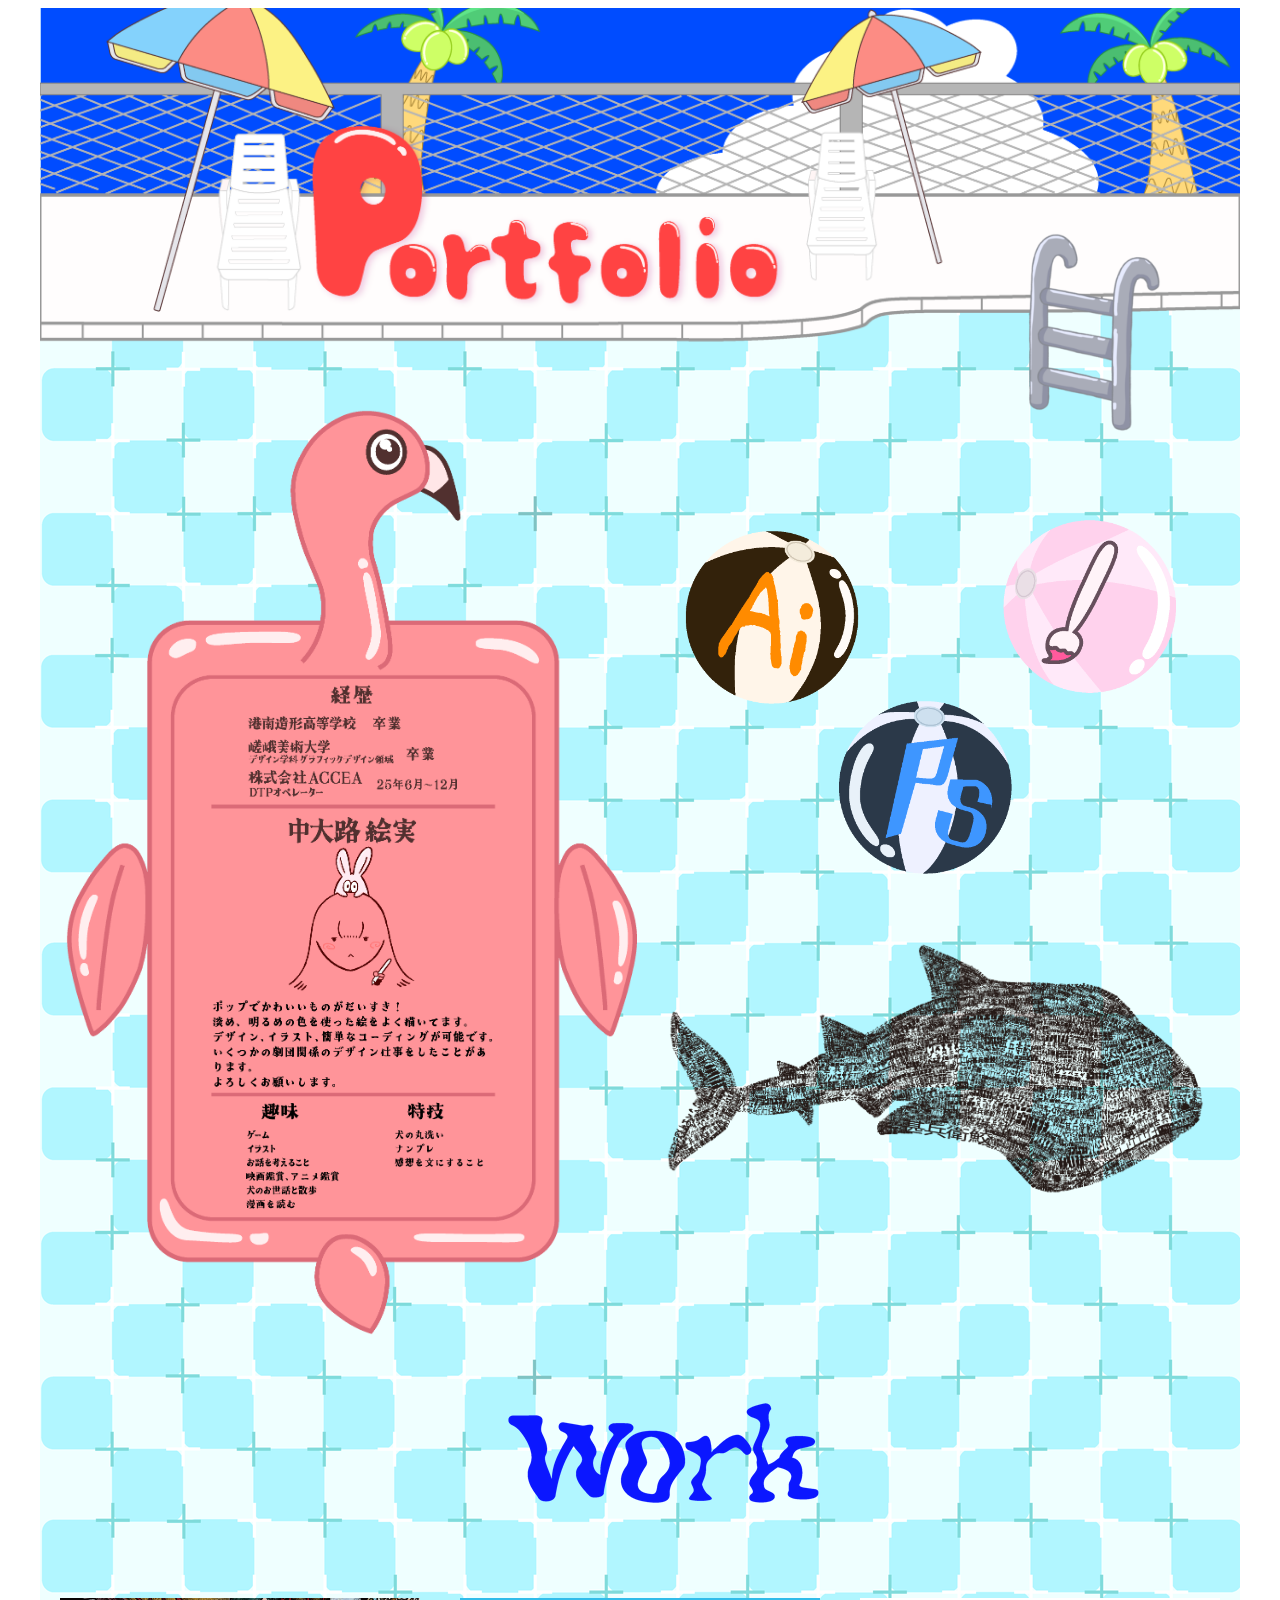
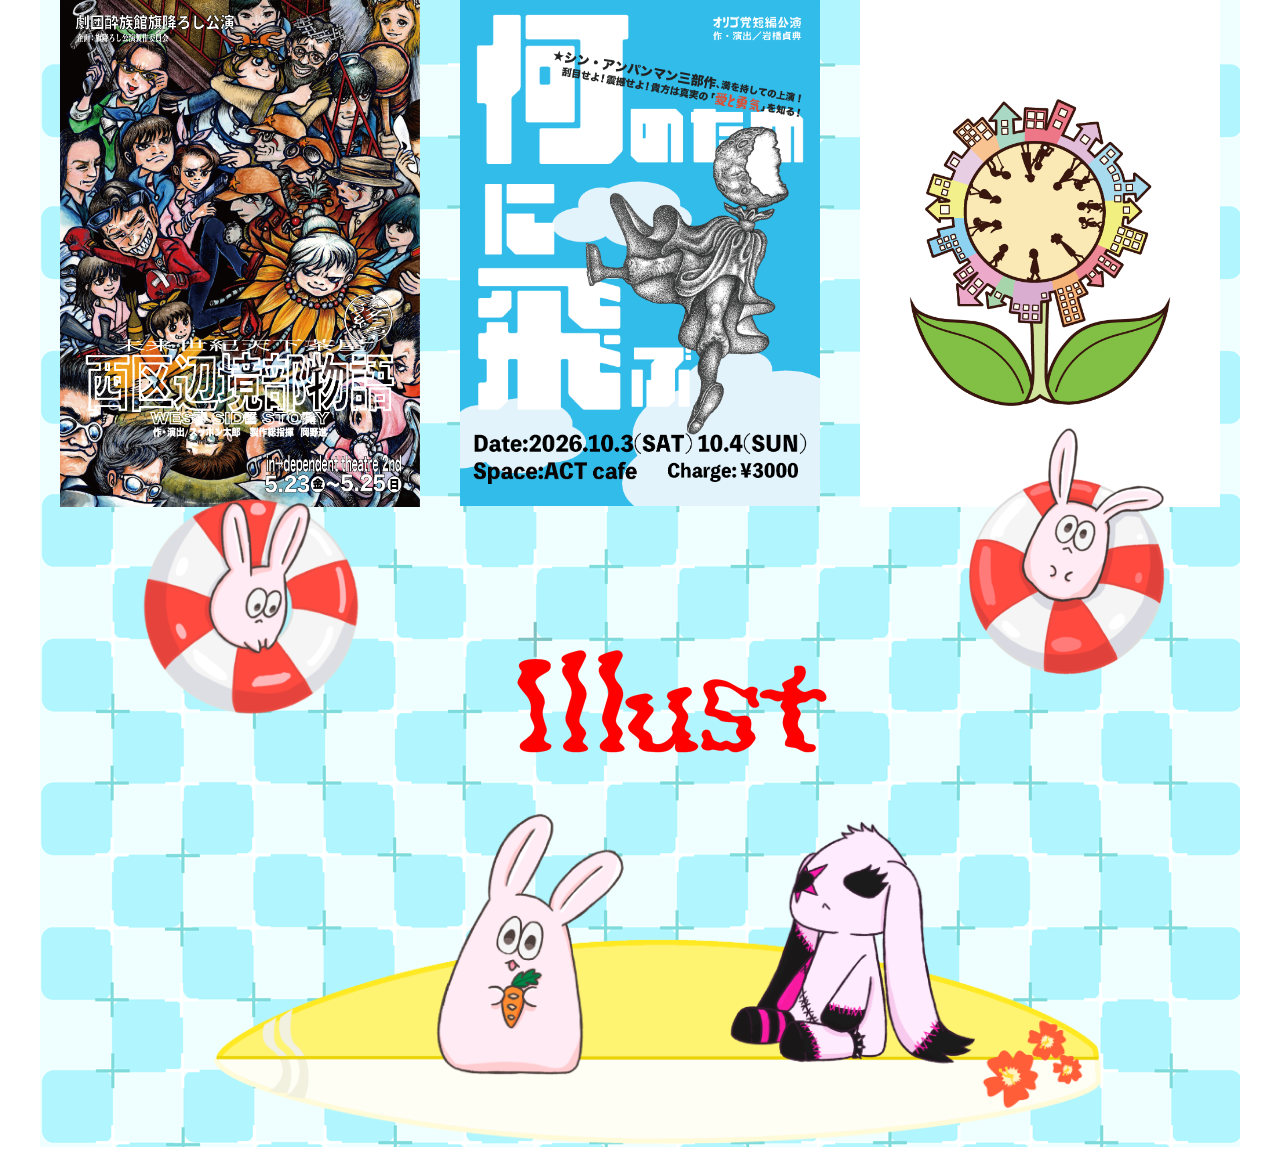
==== portfolio-site/index.html @ 270bdb4b "Add files via upload" ====
<html>

  <head>
  
    <meta charset="UTF-8">
    <link rel="stylesheet" href="p-style.css">
    <link rel="stylesheet" href="p-text.css">
    <meta name="viewport" content="width=device-width,initial-scale=1,maximum-scale=1,user-scalable=no">
    
    <title>中大路絵実のポートフォリオサイト</title>
    
  </head>

  <body>
    
    <div class="base">
      <div class="full">
      <div class="body">
      </div>
    
        <div class="box1">
          <img src="トップ画.png" width="100%">
          <div style="position:relative;">
            <div style="position:absolute; top:-125px; right:55px;">
              <img src="トップイラスト.PNG" width="200px">
            </div>
          </div>
        </div>
      
      <div class="box2">
        <img src="プロフ.png" width="110%">
      </div>
      
      <div class="box3">
        <div class="box4">
          <div style="position:relative;">
            <div style="position:absolute; top:50px; left:40px;">
            <img src="スキル1.png" width="180px">
            </div>
            
            <div style="position:absolute; top:220px; left:195px;">
            <img src="スキル2.png" width="180px">
            </div>
            
            <div style="position:absolute; top:40px; right:40px;">
            <img src="スキル3.png" width="180px">
            </div>
            
          </div>
        </div>
        
        <div class="box5">
          <img src="卒制透.png" width="100%">
        </div>
        
      </div>

      <div style="clear:both;">
      </div>
      
      <div class="box6">
        <img src="ロゴデザイン1.png" width="100%">
      </div>
      
      <div style="clear:both;">
      </div>
      
      <div class="box7">
        <img src="本チラシ.png" width="100%">
      </div>
      <div class="box8">
        <img src="オリゴ党.png" width="100%">
      </div>
      <div class="box9">
        <img src="ロゴマーク1.png" width="100%">
      </div>
      
      <div style="clear:both;">
      </div>
      
      <div style="position:relative;">
          <div style="position:absolute; bottom:-190px; left:100px;">
          <img src="WEB用イラスト1.PNG" width="220px" height="220px">
          </div>
          <div style="position:absolute; bottom:-150px; right:50px;">
          <img src="WEB用イラスト2.PNG" width="250px" height="250px">
          </div>
      </div>
      
      <div class="box10">
        <img src="ロゴデザイン2.png" width="100%">
      </div>
      
      <div style="clear:both;">
      </div>
      
      <div class="box11">
        <img src="イラスト.png" width="100%">
      </div>
    
    </div>
    </div>
    
  </body>
  
</html>
---- portfolio-site/p-style.css ----
.base{
	width:1200;
	margin:0 auto;
	background-image:url("背景透.png");
}

.full{
	width:100%;
}

.box1{
	box-sizing:border-box;
	width:1200px;
	height:350px;
	background-color:rgba(0,0,0,0);
}

.box2{
	box-sizing:border-box;
	width:530px;
	height:800px;
	margin-top:40px;
	margin-left:20px;
	margin-right:20px;
	margin-bottom:20px;
	background-color:rgba(0,0,0,0);
	float:left;
}

.box3{
	box-sizing:border-box;
	width:600px;
	height:800px;
	margin-top:120px;
	margin-left:20px;
	margin-bottom:20px;
	background-color:rgba(0,0,0,0);
	float:right;
}

.box4{
	box-sizing:border-box;
	width:580px;
	height:380px;
	margin-right:20px;
	background-color:rgba(0,0,0,0);
	border-radius:30px
}

.box5{
	box-sizing:border-box;
	width:580px;
	height:380px;
	margin-top:40px;
	margin-right:20px;
	background-color:rgba(0,0,0,0);
}

.box6{
	box-sizing:border-box;
	width:350px;
	height:150px;
	margin-top:80px;
	margin-left:450px;
	background-color:rgba(0,0,0,0);
	float:left;
}

.box7{
	box-sizing:border-box;
	width:360px;
	height:509px;
	margin-top:70px;
	margin-left:20px;
	margin-right:20px;
	margin-bottom:20px;
	background-color:rgba(0,0,0,0);
	overflow:hidden;
	float:left;
}

.box8{
	box-sizing:border-box;
	width:360px;
	height:509px;
	margin-top:70px;
	margin-left:20px;
	margin-right:20px;
	margin-bottom:20px;
	background-color:rgba(0,0,0,0);
	overflow:hidden;
	float:left;
}

.box9{
	box-sizing:border-box;
	width:360px;
	height:509px;
	margin-top:70px;
	margin-left:20px;
	margin-right:20px;
	margin-bottom:20px;
	background-color:rgba(0,0,0,0);
	overflow:hidden;
	float:left;
}

.box10{
	box-sizing:border-box;
	width:350px;
	height:150px;
	margin-top:100px;
	margin-left:450px;
	background-color:rgba(0,0,0,0);
	float:left;
}

.box11{
	box-sizing:border-box;
	width:1100px;
	height:350px;
	margin-top:20px;
	margin-left:50px;
	margin-right:50px;
	background-color:rgba(0,0,0,0);
}
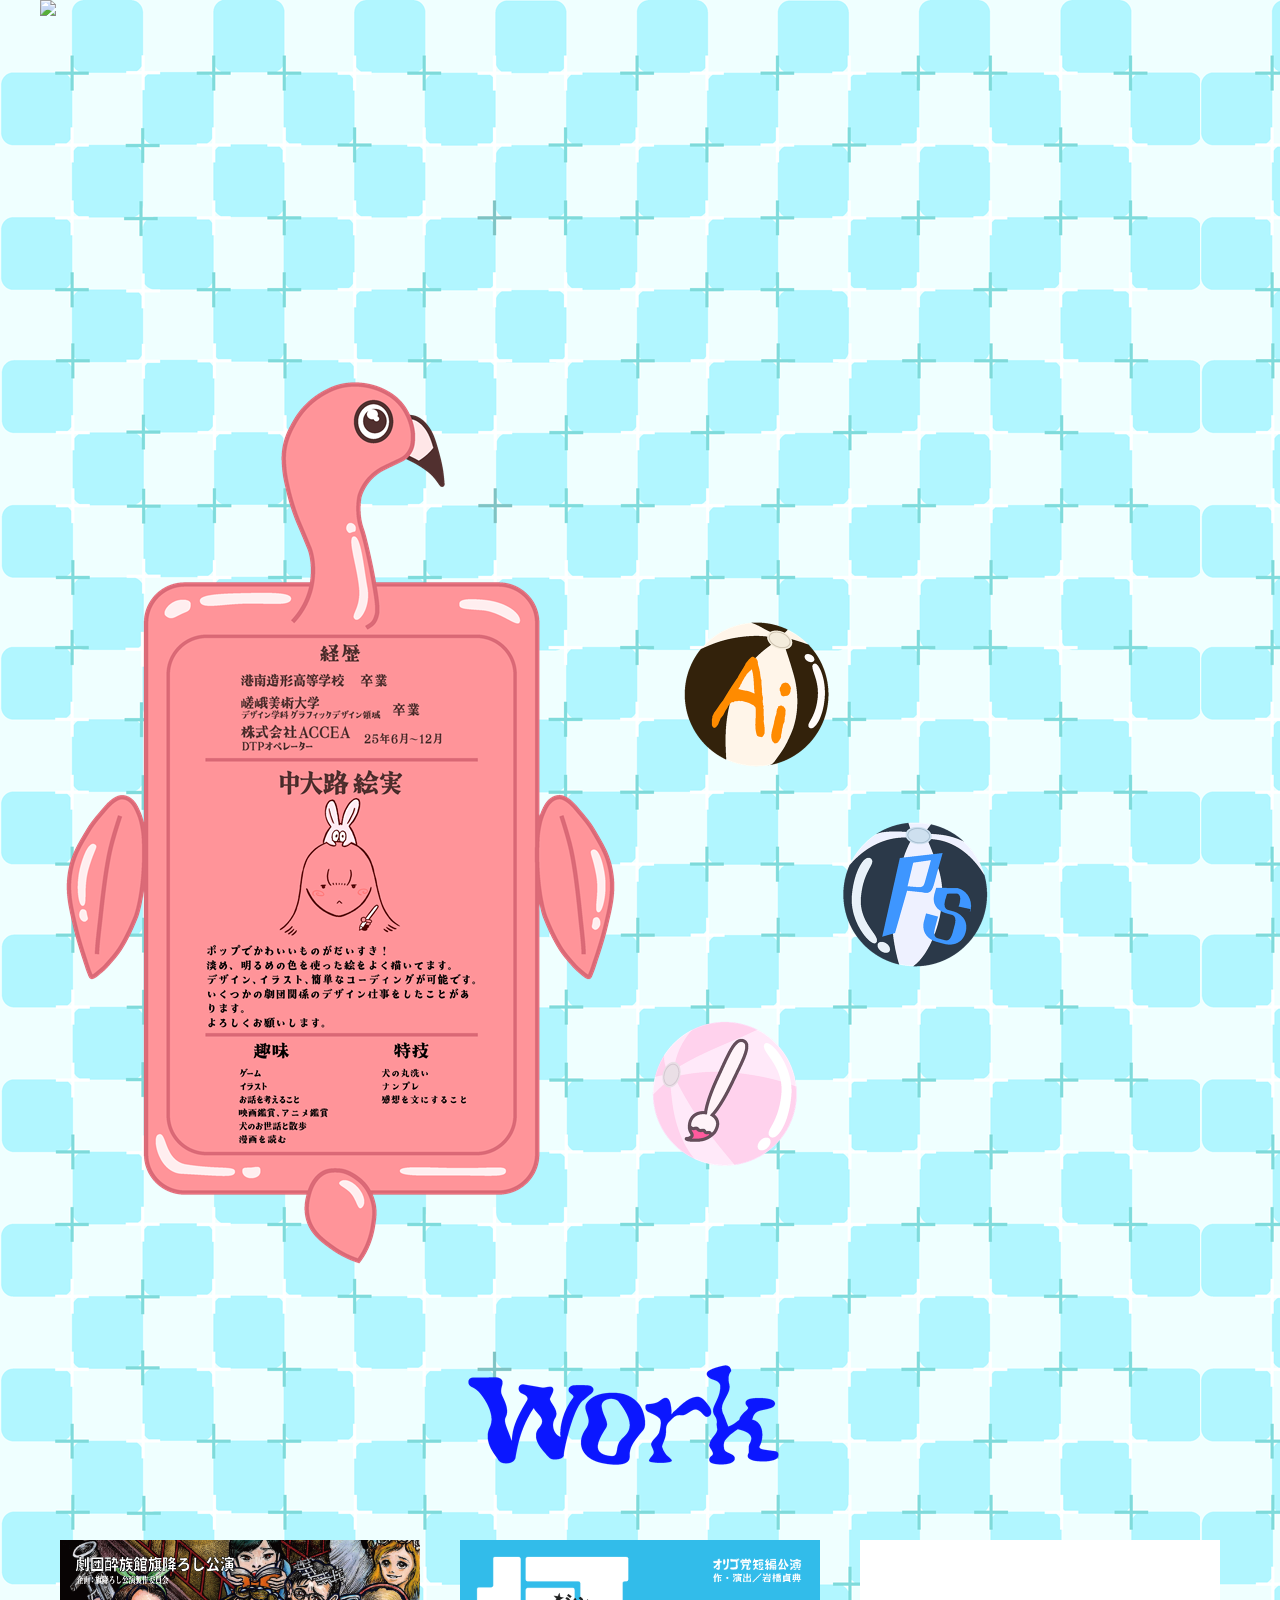
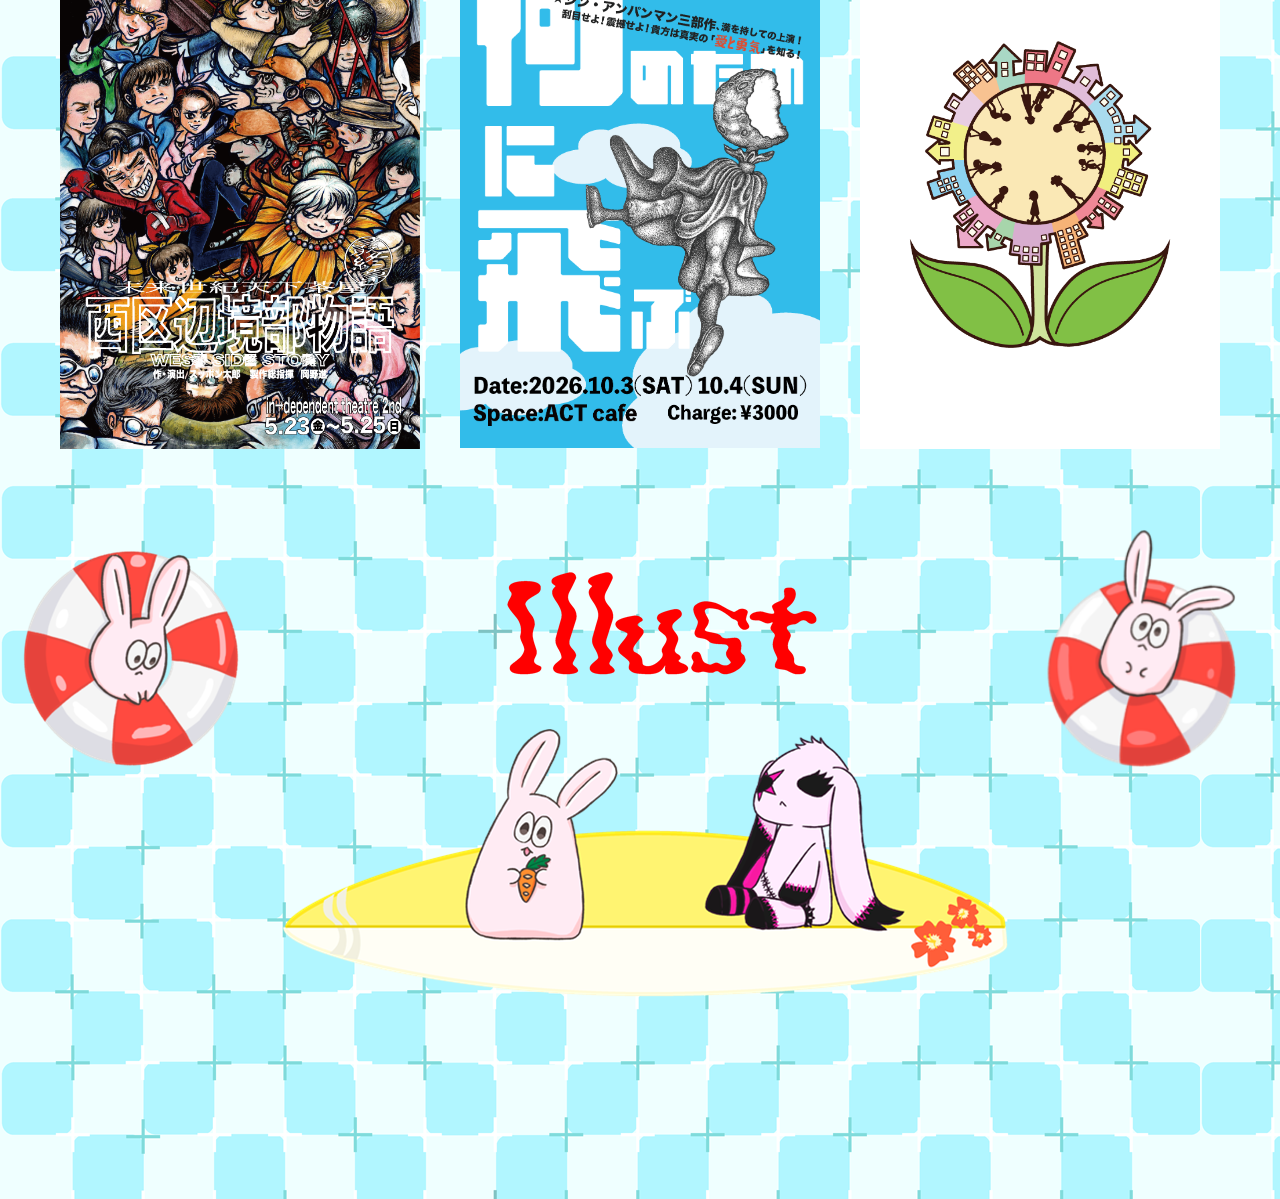
==== commit 7b43bed3: "Add files via upload" ====
--- a/portfolio-site/index.html
+++ b/portfolio-site/index.html
@@ -1,106 +1,135 @@
 <html>
 
-  <head>
-  
-    <meta charset="UTF-8">
-    <link rel="stylesheet" href="p-style.css">
-    <link rel="stylesheet" href="p-text.css">
-    <meta name="viewport" content="width=device-width,initial-scale=1,maximum-scale=1,user-scalable=no">
-    
-    <title>中大路絵実のポートフォリオサイト</title>
-    
-  </head>
 
-  <body>
-    
-    <div class="base">
-      <div class="full">
-      <div class="body">
-      </div>
-    
-        <div class="box1">
-          <img src="トップ画.png" width="100%">
-          <div style="position:relative;">
-            <div style="position:absolute; top:-125px; right:55px;">
-              <img src="トップイラスト.PNG" width="200px">
-            </div>
-          </div>
-        </div>
-      
-      <div class="box2">
-        <img src="プロフ.png" width="110%">
-      </div>
-      
-      <div class="box3">
-        <div class="box4">
-          <div style="position:relative;">
-            <div style="position:absolute; top:50px; left:40px;">
-            <img src="スキル1.png" width="180px">
-            </div>
-            
-            <div style="position:absolute; top:220px; left:195px;">
-            <img src="スキル2.png" width="180px">
-            </div>
-            
-            <div style="position:absolute; top:40px; right:40px;">
-            <img src="スキル3.png" width="180px">
-            </div>
-            
-          </div>
-        </div>
-        
-        <div class="box5">
-          <img src="卒制透.png" width="100%">
-        </div>
-        
-      </div>
+	<head>
 
-      <div style="clear:both;">
-      </div>
-      
-      <div class="box6">
-        <img src="ロゴデザイン1.png" width="100%">
-      </div>
-      
-      <div style="clear:both;">
-      </div>
-      
-      <div class="box7">
-        <img src="本チラシ.png" width="100%">
-      </div>
-      <div class="box8">
-        <img src="オリゴ党.png" width="100%">
-      </div>
-      <div class="box9">
-        <img src="ロゴマーク1.png" width="100%">
-      </div>
-      
-      <div style="clear:both;">
-      </div>
-      
-      <div style="position:relative;">
-          <div style="position:absolute; bottom:-190px; left:100px;">
-          <img src="WEB用イラスト1.PNG" width="220px" height="220px">
-          </div>
-          <div style="position:absolute; bottom:-150px; right:50px;">
-          <img src="WEB用イラスト2.PNG" width="250px" height="250px">
-          </div>
-      </div>
-      
-      <div class="box10">
-        <img src="ロゴデザイン2.png" width="100%">
-      </div>
-      
-      <div style="clear:both;">
-      </div>
-      
-      <div class="box11">
-        <img src="イラスト.png" width="100%">
-      </div>
-    
-    </div>
-    </div>
-    
-  </body>
-  
+		<meta charset="UTF-8">
+		<link rel="stylesheet" href="p-style.css">
+		<meta name="viewport" content="width=device-width,initial-scale=1,maximum-scale=1,user-scalable=no">
+
+		<title>ポートフォリオ</title>
+
+	</head>
+
+	<body>
+
+
+		<div class="page">
+
+
+			<div class="top">
+
+				<img src="トップ画.png">
+
+				<div style="position:relative;">
+
+					<div style="position:absolute; top:-280px; right:-300px;">
+
+						<img src="トップイラスト.PNG" width="220" height="220">
+
+					</div>
+
+				</div>
+
+			</div>
+
+
+			<div class="profile">
+
+				<img src="プロフ.png">
+
+			</div>
+
+				<div class="skill">
+
+					<div class="skill1">
+
+								<img class="skill-img1" src="スキル1.png">
+
+								<img class="skill-img2" src="スキル2.png">
+
+								<img class="skill-img3" src="スキル3.png">
+
+					</div>
+
+				</div>
+				<div style="clear:both;"></div>
+
+
+			<div class="logo1">
+
+				<img src="ロゴデザイン1.png">
+
+			</div>
+			<div style="clear:both;"></div>
+
+
+			<div class="work">
+
+				<div class="work1">
+
+					<img src="本チラシ.png">
+
+				</div>
+
+				<div class="work2">
+
+					<img src="オリゴ党.png">
+
+				</div>
+
+				<div class="work3">
+
+					<img src="ロゴマーク1.png">
+
+				</div>
+
+			</div>
+			<div style="clear:both;"></div>
+
+
+			<div style="position:relative;">
+
+				<div style="position:absolute; bottom:-300px; left:-20px;">
+
+					<img src="WEB用イラスト1.PNG "width="220" height="220">
+
+				</div>
+
+				<div style="position:absolute; bottom:-300px; right:-20px;">
+
+					<img src="WEB用イラスト2.PNG "width="240" height="240">
+
+				</div>
+
+			</div>
+
+
+			<div class="logo2">
+
+				<img src="ロゴデザイン2.png">
+
+			</div>
+			<div style="clear:both;"></div>
+
+
+			<div class="illust">
+
+				<img src="イラスト.png">
+
+			</div>
+
+		</div>
+
+
+	<script>
+
+	
+
+	</script>
+
+
+	</body>
+
+
 </html>
--- a/portfolio-site/p-style.css
+++ b/portfolio-site/p-style.css
@@ -1,126 +1,139 @@
-.base{
-	width:1200;
-	margin:0 auto;
+body{
+	margin:0;
+	width:100%;
 	background-image:url("背景透.png");
 }
 
-.full{
-	width:100%;
+img{
+	max-width:100%;
+	height:auto;
 }
 
-.box1{
+.page{
+	width:100%;
+	max-width:1200px;
+	margin:0 auto;
 	box-sizing:border-box;
-	width:1200px;
+}
+
+.top{
+	box-sizing:border-box;
+	width:100%;
+	max-width:1200px;
 	height:350px;
 	background-color:rgba(0,0,0,0);
 }
 
-.box2{
+.profile{
 	box-sizing:border-box;
-	width:530px;
-	height:800px;
-	margin-top:40px;
-	margin-left:20px;
-	margin-right:20px;
-	margin-bottom:20px;
+	width:560px;
+	height:900px;
+	margin:20px;
 	background-color:rgba(0,0,0,0);
 	float:left;
 }
 
-.box3{
+.skill{
 	box-sizing:border-box;
-	width:600px;
-	height:800px;
-	margin-top:120px;
-	margin-left:20px;
-	margin-bottom:20px;
+	width:560px;
+	height:900px;
+	margin:20px;
 	background-color:rgba(0,0,0,0);
 	float:right;
 }
 
-.box4{
-	box-sizing:border-box;
-	width:580px;
+.skill1{
+	position:relative;
+	width:280px;
 	height:380px;
-	margin-right:20px;
-	background-color:rgba(0,0,0,0);
-	border-radius:30px
-}
-
-.box5{
-	box-sizing:border-box;
-	width:580px;
-	height:380px;
-	margin-top:40px;
-	margin-right:20px;
+	margin-right:270px;
 	background-color:rgba(0,0,0,0);
 }
 
-.box6{
+.skill1 img {
+	position:absolute;
+	width:150px;
+	height:auto;
+	margin:0px;
+}
+
+.skill-img1{
+	top:250px;
+	left:20px;
+	margin:10px;
+}
+
+.skill-img2{
+	top:450px;
+	left:180px;
+	margin:10px;
+}
+
+.skill-img3{
+	top:650px;
+	right:140px;
+	margin:10px;
+}
+
+.logo1{
 	box-sizing:border-box;
 	width:350px;
 	height:150px;
-	margin-top:80px;
-	margin-left:450px;
+	margin-top:50px;
+	margin-left:410px;
+	margin-bottom:30px;
 	background-color:rgba(0,0,0,0);
 	float:left;
 }
 
-.box7{
+.work1{
 	box-sizing:border-box;
 	width:360px;
 	height:509px;
-	margin-top:70px;
-	margin-left:20px;
-	margin-right:20px;
-	margin-bottom:20px;
+	margin:20px;
 	background-color:rgba(0,0,0,0);
 	overflow:hidden;
 	float:left;
 }
 
-.box8{
+.work2{
 	box-sizing:border-box;
 	width:360px;
 	height:509px;
-	margin-top:70px;
-	margin-left:20px;
-	margin-right:20px;
-	margin-bottom:20px;
+	margin:20px;
 	background-color:rgba(0,0,0,0);
 	overflow:hidden;
 	float:left;
 }
 
-.box9{
+.work3{
 	box-sizing:border-box;
 	width:360px;
 	height:509px;
-	margin-top:70px;
-	margin-left:20px;
-	margin-right:20px;
-	margin-bottom:20px;
+	margin:20px;
 	background-color:rgba(0,0,0,0);
 	overflow:hidden;
 	float:left;
 }
 
-.box10{
+.logo2{
 	box-sizing:border-box;
 	width:350px;
 	height:150px;
-	margin-top:100px;
-	margin-left:450px;
+	margin-top:80px;
+	margin-left:440px;
 	background-color:rgba(0,0,0,0);
 	float:left;
 }
 
-.box11{
+.illust{
 	box-sizing:border-box;
-	width:1100px;
-	height:350px;
-	margin-top:20px;
-	margin-left:50px;
-	margin-right:50px;
+	width:730px;
+	height:270px;
+	margin-top:30px;
+	margin-left:240px;
+	margin-right:350px;
+	margin-bottom:200px;
 	background-color:rgba(0,0,0,0);
+	text-align:center;
 }
